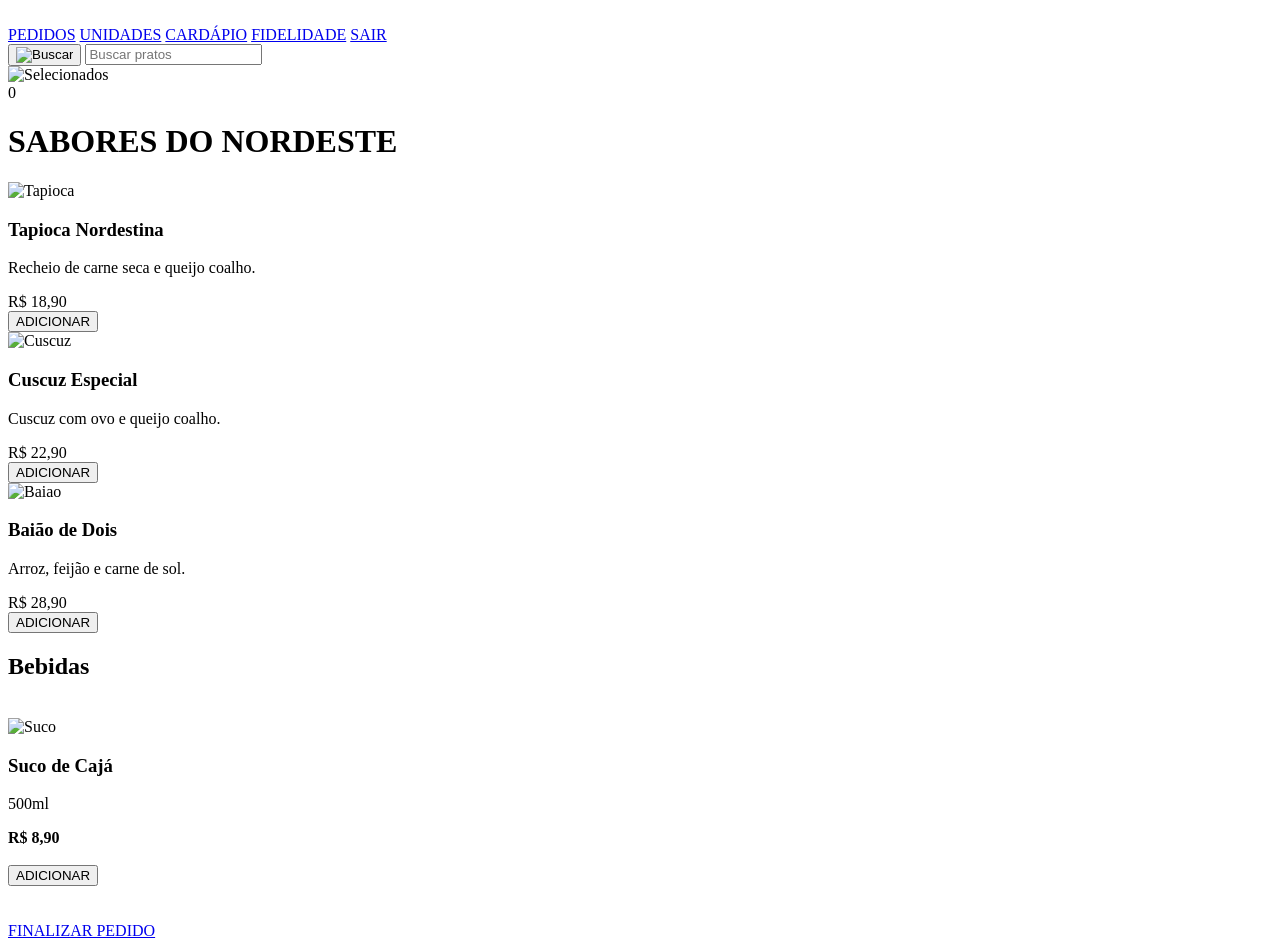
==== cardapio.html @ d0b0d53c "Add files via upload" ====
<!DOCTYPE html>
<html lang="pt-BR">

<head>

<meta charset="UTF-8">
<meta name="viewport" content="width=device-width, initial-scale=1.0">

<title>Cardápio - Raízes do Nordeste</title>

<link rel="preconnect" href="https://fonts.googleapis.com">

<link rel="preconnect"
href="https://fonts.gstatic.com"
crossorigin>

<link href="https://fonts.googleapis.com/css2?family=Poppins:wght@300;400;500;600;700&display=swap"
rel="stylesheet">

<link rel="stylesheet"
href="css/style.css">

</head>

<body>

<img src="img/panela.png" class="panela" alt="">
<img src="img/cacto.png" class="cacto" alt="">
<img src="img/raiz.png" class="raiz" alt="">
<img src="img/chapeu.png" class="chapeu" alt="">

<header>

<nav>

<a href="pedido.html">PEDIDOS</a>

<a href="unidades.html">UNIDADES</a>

<a href="cardapio.html">CARDÁPIO</a>

<a href="fidelidade.html">FIDELIDADE</a>

<a href="#"
   id="btnLogoff">

SAIR

</a>

</nav>

<div class="busca">

<button class="botao-lupa">

<img src="img/lupa.png"
alt="Buscar">

</button>

<input
type="text"
placeholder="Buscar pratos">

</div>

<div class="contador-itens">

<img src="img/selecionados.png"
alt="Selecionados">

<div id="qtde-itens">
0
</div>

</div>

</header>

<main>

<h1>SABORES DO NORDESTE</h1>

<div class="cards">

<!-- TAPIOCA -->

<div class="card">

<img src="img/tapioca.png"
alt="Tapioca">

<h3>Tapioca Nordestina</h3>

<p>
Recheio de carne seca e queijo coalho.
</p>

<div class="preco">
R$ 18,90
</div>

<button class="adicionar"
data-produto="tapioca"
onclick="alternarItem(this)">

ADICIONAR

</button>

</div>

<!-- CUSCUZ -->

<div class="card">

<img src="img/cuscuz.png"
alt="Cuscuz">

<h3>Cuscuz Especial</h3>

<p>
Cuscuz com ovo e queijo coalho.
</p>

<div class="preco">
R$ 22,90
</div>

<button class="adicionar"
data-produto="cuscuz"
onclick="alternarItem(this)">

ADICIONAR

</button>

</div>

<!-- BAIAO -->

<div class="card">

<img src="img/baiao.png"
alt="Baiao">

<h3>Baião de Dois</h3>

<p>
Arroz, feijão e carne de sol.
</p>

<div class="preco">
R$ 28,90
</div>

<button class="adicionar"
data-produto="baiao"
onclick="alternarItem(this)">

ADICIONAR

</button>

</div>

</div>

<div class="secao">

<h2>Bebidas</h2>

<br>

<div class="bebida">

<img src="img/suco.png"
alt="Suco">

<div>

<h3>Suco de Cajá</h3>

<p>500ml</p>

<strong>R$ 8,90</strong>

<br><br>

<button class="adicionar"
data-produto="suco"
onclick="alternarItem(this)">

ADICIONAR

</button>

</div>

</div>

</div>

<br><br>

<a href="carrinho.html"
class="btn carrinho-btn">

FINALIZAR PEDIDO

</a>

</main>

<script>

let carrinho =
JSON.parse(
localStorage.getItem(
"carrinho"
)
) || {};

function atualizarContador(){

    let total = 0;

    Object.values(carrinho)
    .forEach(qtd => {

        total += qtd;

    });

    document.getElementById(
        "qtde-itens"
    ).innerHTML = total;

    localStorage.setItem(
        "carrinho",
        JSON.stringify(carrinho)
    );
}
/* adiciona ou remove */

function alternarItem(botao){

    const produto =
    botao.dataset.produto;

    if(carrinho[produto]){

        delete carrinho[produto];

        botao.classList.remove(
            "selecionado"
        );

        botao.innerHTML =
        "ADICIONAR";

        botao.style.background =
        "#C12635";

    }else{

        carrinho[produto] = 1;

        botao.classList.add(
            "selecionado"
        );

        botao.innerHTML =
        "REMOVER";

        botao.style.background =
        "#4CAF50";
    }

    atualizarContador();
}

/* restaurar seleções */

window.onload = function(){

    Object.keys(carrinho)
    .forEach(produto => {

        document
        .querySelectorAll(".adicionar")
        .forEach(botao => {

            if(
                botao.dataset.produto
                === produto
            ){

                botao.innerHTML =
                "REMOVER";

                botao.classList.add(
                "selecionado"
                );

                botao.style.background =
                "#4CAF50";

            }

        });

    });

    atualizarContador();
}

</script>

<script>

document
.getElementById(
"btnLogoff"
)
.addEventListener(
"click",
function(){

    localStorage.removeItem(
    "usuarioLogado"
    );

    localStorage.removeItem(
    "nomeUsuario"
    );

    alert(
    "Sessão encerrada com sucesso."
    );

    window.location.href =
    "index.html";

});

</script>

</body>

</html>
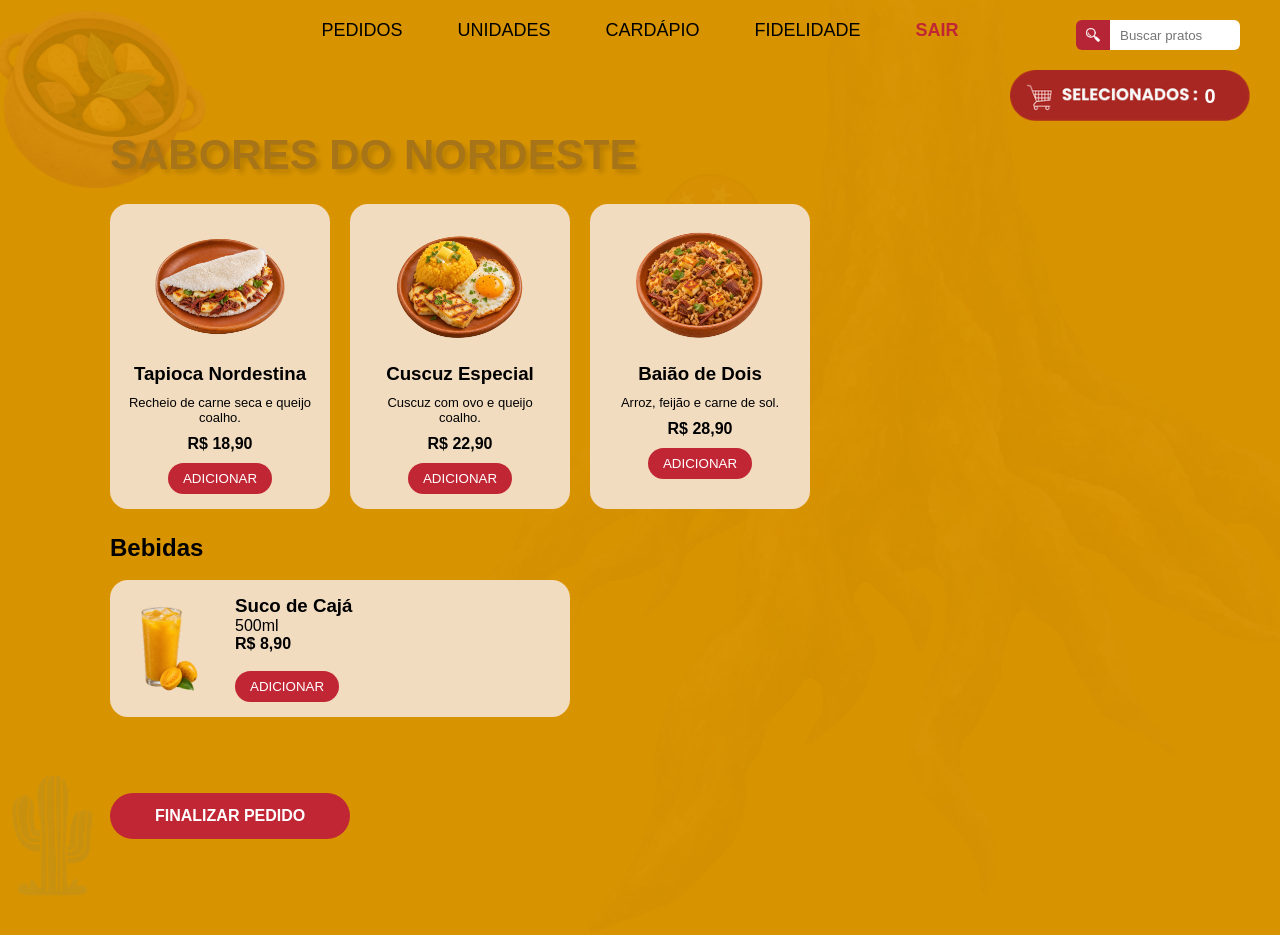
==== commit 3b97b18e: "Update cardapio.html" ====
--- a/cardapio.html
+++ b/cardapio.html
@@ -86,7 +86,8 @@
 
 <!-- TAPIOCA -->
 
-<div class="card">
+<div class="card"
+data-produto="cuscuz especial">
 
 <img src="img/tapioca.png"
 alt="Tapioca">
@@ -113,7 +114,8 @@
 
 <!-- CUSCUZ -->
 
-<div class="card">
+<div class="card"
+data-produto="cuscuz especial">
 
 <img src="img/cuscuz.png"
 alt="Cuscuz">
@@ -140,7 +142,8 @@
 
 <!-- BAIAO -->
 
-<div class="card">
+<div class="card"
+data-produto="baiao de dois">
 
 <img src="img/baiao.png"
 alt="Baiao">
@@ -173,7 +176,8 @@
 
 <br>
 
-<div class="bebida">
+<div class="bebida"
+data-produto="suco de caja">
 
 <img src="img/suco.png"
 alt="Suco">
@@ -344,9 +348,50 @@
     "index.html";
 
 });
-
+document
+.getElementById(
+"buscaPrato"
+)
+.addEventListener(
+"keyup",
+function(){
+
+    const termo =
+
+    this.value
+    .toLowerCase();
+
+    document
+    .querySelectorAll(
+        "[data-produto]"
+    )
+    .forEach(item=>{
+
+        const nome =
+
+        item.dataset.produto;
+
+        if(
+            nome.includes(
+                termo
+            )
+        ){
+
+            item.style.display =
+            "";
+
+        }else{
+
+            item.style.display =
+            "none";
+        }
+
+    });
+
+});
+   
 </script>
 
 </body>
 
-</html>+</html>
--- a/css/style.css
+++ b/css/style.css
@@ -0,0 +1,1108 @@
+/* ==========================================
+   RESET
+========================================== */
+
+*{
+    margin:0;
+    padding:0;
+    box-sizing:border-box;
+    font-family:'Poppins',sans-serif;
+}
+
+body{
+    background:#D89400;
+    min-height:100vh;
+    overflow-x:hidden;
+    position:relative;
+}
+
+/* ==========================================
+   ELEMENTOS DECORATIVOS
+========================================== */
+
+.panela{
+    position:absolute;
+    top:-15px;
+    left:-15px;
+    width:230px;
+    opacity:.22;
+    z-index:1;
+}
+
+.cacto{
+    position:absolute;
+    left:10px;
+    bottom:0;
+    width:85px;
+    opacity:.22;
+    z-index:1;
+}
+
+.raiz{
+    position:absolute;
+    right:-120px;
+    top:-10px;
+    height:105vh;
+    opacity:.12;
+    z-index:1;
+}
+
+.chapeu{
+    position:absolute;
+    left:640px;
+    top:160px;
+    width:140px;
+    opacity:.12;
+    z-index:1;
+}
+
+.cozinheira{
+    position:absolute;
+    right:-30px;
+    bottom:0;
+    height:92vh;
+    z-index:4;
+}
+
+/* ==========================================
+   MENU
+========================================== */
+
+header{
+    width:100%;
+    display:flex;
+    justify-content:center;
+    align-items:center;
+    padding-top:20px;
+    position:relative;
+    z-index:10;
+}
+
+nav{
+    display:flex;
+    gap:55px;
+}
+
+nav a{
+    text-decoration:none;
+    color:black;
+    font-size:18px;
+    font-weight:500;
+}
+
+.ativo{
+    background:#67510A;
+    color:white !important;
+    padding:10px 18px;
+    border-radius:10px;
+}
+
+/* ==========================================
+   BUSCA
+========================================== */
+
+.busca{
+    position:absolute;
+    right:40px;
+    top:20px;
+    display:flex;
+}
+
+.botao-lupa{
+    width:34px;
+    height:30px;
+    border:none;
+    background:#B62535;
+    border-radius:6px 0 0 6px;
+    cursor:pointer;
+    display:flex;
+    justify-content:center;
+    align-items:center;
+}
+
+.botao-lupa img{
+    width:14px;
+}
+
+.busca input{
+    width:130px;
+    height:30px;
+    border:none;
+    padding-left:10px;
+    border-radius:0 6px 6px 0;
+}
+
+/* ==========================================
+   CONTADOR DE ITENS
+========================================== */
+
+.contador-itens{
+
+    position:absolute;
+
+    top:70px;
+
+    right:40px;
+
+    width:240px;
+
+    z-index:20;
+}
+
+.contador-itens img{
+
+    width:100%;
+
+    display:block;
+}
+
+#qtde-itens{
+
+    position:absolute;
+
+    top:6px;
+
+    right:20px;
+
+    width:40px;
+
+    height:40px;
+
+    display:flex;
+
+    align-items:center;
+
+    justify-content:center;
+
+    color:white;
+
+    font-size:20px;
+
+    font-weight:700;
+
+    line-height:1;
+
+    text-align:center;
+}
+/* ==========================================
+   TITULOS
+========================================== */
+
+h1{
+    font-size:42px;
+    color:#A87418;
+    text-shadow:4px 4px 5px rgba(0,0,0,.15);
+    margin-bottom:25px;
+}
+
+/* ==========================================
+   CONTEÚDO
+========================================== */
+
+main{
+    position:relative;
+    margin-left:110px;
+    margin-top:90px;
+    z-index:10;
+}
+
+/* ==========================================
+   LOGIN E CADASTRO
+========================================== */
+
+.box-login{
+    width:500px;
+}
+
+.linha{
+    display:flex;
+    align-items:center;
+    margin-bottom:15px;
+}
+
+.linha label{
+    width:150px;
+    font-size:18px;
+}
+
+.linha input{
+    width:260px;
+    height:38px;
+    border:none;
+    background:#EFEFEF;
+    padding-left:12px;
+}
+
+.senha{
+    margin-left:150px;
+    font-size:13px;
+    color:black;
+}
+
+.checks{
+    margin-left:150px;
+    margin-top:10px;
+}
+
+.checks label{
+    width:auto;
+    font-size:14px;
+}
+
+/* ==========================================
+   BOTÕES
+========================================== */
+
+.btn{
+    display:inline-block;
+    text-decoration:none;
+    background:#C12635;
+    color:white;
+    padding:14px 45px;
+    border-radius:30px;
+    font-weight:bold;
+}
+
+.btn:hover{
+    background:#AB1E2D;
+}
+
+.botoes{
+    margin-top:35px;
+    display:flex;
+    gap:15px;
+}
+
+.adicionar{
+    border:none;
+    background:#C12635;
+    color:white;
+    padding:8px 15px;
+    border-radius:20px;
+    cursor:pointer;
+}
+
+.adicionar:disabled{
+    cursor:not-allowed;
+    opacity:1;
+}
+
+/* ==========================================
+   UNIDADES
+========================================== */
+
+.unidades{
+    display:flex;
+    flex-direction:column;
+    gap:18px;
+}
+
+.unidade{
+    display:flex;
+    align-items:flex-start;
+    gap:12px;
+    width:520px;
+    cursor:pointer;
+}
+
+.unidade input{
+    margin-top:5px;
+}
+
+.unidade strong{
+    display:block;
+    font-size:18px;
+    margin-bottom:3px;
+}
+
+.unidade p{
+    color:#A65627;
+    line-height:1.3;
+}
+
+.btn-avancar{
+    display:inline-block;
+    margin-top:15px;
+    background:#C12635;
+    color:white;
+    text-decoration:none;
+    padding:14px 55px;
+    border-radius:30px;
+    font-weight:bold;
+}
+
+/* ==========================================
+   CARDÁPIO
+========================================== */
+
+.cards{
+    display:flex;
+    gap:20px;
+    flex-wrap:wrap;
+}
+
+.card{
+    background:#F2DCC0;
+    width:220px;
+    border-radius:18px;
+    padding:15px;
+    text-align:center;
+}
+
+.card img{
+    width:130px;
+}
+
+.card h3{
+    margin:10px 0;
+}
+
+.card p{
+    font-size:13px;
+}
+
+.preco{
+    margin:10px 0;
+    font-weight:bold;
+}
+
+.secao{
+    margin-top:25px;
+}
+
+.bebida{
+    display:flex;
+    align-items:center;
+    gap:20px;
+    width:460px;
+    background:#F2DCC0;
+    border-radius:18px;
+    padding:15px;
+}
+
+.bebida img{
+    width:90px;
+}
+
+.carrinho-btn{
+    display:inline-block;
+    margin-top:40px;
+}
+
+/* ==========================================
+   FIDELIDADE
+========================================== */
+
+.pontos{
+    font-size:50px;
+    color:#B12131;
+    font-weight:bold;
+}
+
+.recompensas{
+    display:flex;
+    gap:20px;
+    flex-wrap:wrap;
+}
+
+.recompensa{
+    width:220px;
+    background:#F2DCC0;
+    border-radius:15px;
+    padding:15px;
+}
+
+.recompensa button{
+    margin-top:10px;
+    border:none;
+    background:#C12635;
+    color:white;
+    padding:8px 15px;
+    border-radius:20px;
+}
+
+/* ==========================================
+   TELAS MENORES
+========================================== */
+
+@media(max-width:1366px){
+
+    .cozinheira{
+        height:82vh;
+    }
+
+    .contador-itens{
+        right:30px;
+    }
+
+}
+
+@media(max-width:1200px){
+
+    .cozinheira{
+        display:none;
+    }
+
+    .raiz{
+        opacity:.07;
+    }
+
+}
+
+@media(max-width:900px){
+
+    nav{
+        gap:20px;
+    }
+
+    .cards{
+        flex-direction:column;
+    }
+
+    .bebida{
+        width:100%;
+    }
+
+    .contador-itens{
+        position:relative;
+        right:auto;
+        top:auto;
+        margin-top:10px;
+    }
+
+}
+
+/* =====================================
+   TELA CARRINHO
+===================================== */
+
+.carrinho-container{
+
+    display:flex;
+
+    gap:20px;
+
+    align-items:flex-start;
+
+    margin-top:20px;
+}
+
+.tabela-carrinho{
+
+    width:760px;
+
+    background:#F4DCC0;
+
+    border-radius:20px;
+
+    padding:20px;
+}
+
+.cabecalho{
+
+    display:grid;
+
+    grid-template-columns:
+    2fr 1fr 1fr 1fr;
+
+    font-weight:700;
+
+    margin-bottom:20px;
+}
+
+.item{
+
+    display:grid;
+
+    grid-template-columns:
+    80px 2fr 1fr 1fr 1fr;
+
+    align-items:center;
+
+    padding:15px 0;
+
+    border-bottom:
+    1px solid #d6b28d;
+}
+
+.item img{
+    width:70px;
+}
+
+.nome-produto{
+    font-weight:600;
+}
+
+.valor{
+
+    font-weight:600;
+}
+
+.subtotal{
+
+    font-weight:600;
+}
+
+.controle{
+
+    display:flex;
+
+    align-items:center;
+
+    gap:8px;
+}
+
+.controle button{
+
+    width:32px;
+
+    height:32px;
+
+    border:none;
+
+    background:#C12635;
+
+    color:white;
+
+    border-radius:6px;
+
+    cursor:pointer;
+}
+
+.resumo{
+
+    width:320px;
+
+    background:#F4DCC0;
+
+    border-radius:20px;
+
+    padding:20px;
+}
+
+.resumo h2{
+
+    text-align:center;
+
+    margin-bottom:20px;
+}
+
+.total{
+
+    background:#C12635;
+
+    color:white;
+
+    font-size:24px;
+
+    font-weight:bold;
+
+    text-align:center;
+
+    padding:15px;
+
+    border-radius:8px;
+
+    margin-top:15px;
+}
+
+.btn-pedido{
+
+    display:block;
+
+    margin-top:20px;
+
+    background:#C12635;
+
+    color:white;
+
+    text-decoration:none;
+
+    text-align:center;
+
+    padding:16px;
+
+    border-radius:8px;
+
+    font-weight:bold;
+}
+
+.avatar{
+
+    position:absolute;
+
+    right:40px;
+
+    top:20px;
+
+    width:80px;
+}
+
+.btn-voltar{
+
+    display:block;
+
+    margin-top:15px;
+
+    text-align:center;
+
+    text-decoration:none;
+
+    background:#8B6A1A;
+
+    color:white;
+
+    padding:14px;
+
+    border-radius:8px;
+
+    font-weight:bold;
+}
+/* =====================================
+   PAGAMENTO
+===================================== */
+
+.pagamento-box{
+
+    width:420px;
+}
+
+.opcao-pagamento{
+
+    display:block;
+
+    font-size:18px;
+
+    cursor:pointer;
+}
+
+.opcao-pagamento input{
+
+    margin-right:8px;
+}
+
+.pagamento-opcao{
+
+    display:none;
+
+    margin-top:15px;
+}
+
+.pagamento-opcao.ativo{
+
+    display:block;
+}
+
+.pagamento-opcao input{
+
+    width:100%;
+
+    margin-bottom:10px;
+
+    padding:10px;
+
+    border:none;
+
+    border-radius:6px;
+}
+
+.qrcode{
+
+    width:180px;
+
+    display:block;
+
+    margin:auto;
+}
+/* =====================================
+   PEDIDO
+===================================== */
+
+.pedido-container{
+
+    display:flex;
+
+    gap:30px;
+
+    align-items:flex-start;
+}
+
+.status-pedido{
+
+    width:600px;
+
+    background:#F4DCC0;
+
+    border-radius:20px;
+
+    padding:25px;
+}
+
+.status-item{
+
+    padding:15px;
+
+    border-radius:8px;
+
+    margin-bottom:10px;
+
+    background:#EFE1CF;
+
+    font-weight:600;
+}
+
+.status-item.ativo{
+
+    background:#D9F0D3;
+}
+
+.avatar{
+
+    position:absolute;
+
+    right:40px;
+
+    top:20px;
+
+    width:80px;
+}
+/* =====================================
+   FIDELIDADE
+===================================== */
+
+.fidelidade-container{
+
+    display:flex;
+
+    gap:30px;
+}
+
+.saldo-box{
+
+    width:320px;
+
+    background:#F4DCC0;
+
+    border-radius:20px;
+
+    padding:25px;
+}
+
+.saldo-box h2{
+
+    text-align:center;
+}
+
+.pontos{
+
+    font-size:72px;
+
+    text-align:center;
+
+    color:#C12635;
+
+    font-weight:bold;
+
+    margin:20px 0;
+}
+
+.recompensas{
+
+    display:flex;
+
+    gap:20px;
+}
+
+.recompensa{
+
+    width:220px;
+
+    background:#F4DCC0;
+
+    border-radius:15px;
+
+    padding:15px;
+
+    text-align:center;
+}
+
+.recompensa button{
+
+    border:none;
+
+    background:#C12635;
+
+    color:white;
+
+    padding:10px 15px;
+
+    border-radius:20px;
+
+    margin-top:10px;
+}
+
+.recompensa button:disabled{
+
+    background:#aaa;
+}
+
+.historico-pontos{
+
+    width:760px;
+
+    background:#F4DCC0;
+
+    border-radius:20px;
+
+    padding:20px;
+}
+
+.historico-pontos p{
+
+    margin:15px 0;
+}
+/* =====================================
+   CADASTRO
+===================================== */
+
+.box-login{
+
+    width:550px;
+
+    background:#d79301;
+
+    padding:25px;
+
+    border-radius:20px;
+
+    box-shadow:0 4px 12px rgba(0,0,0,.10);
+}
+
+.box-login .linha{
+
+    margin-bottom:18px;
+}
+
+.box-login label{
+
+    font-weight:600;
+
+    color:#4A2E0F;
+}
+
+.box-login input{
+
+    border-radius:8px;
+
+    font-size:14px;
+}
+
+.checks{
+
+    margin-top:20px;
+
+    display:flex;
+
+    flex-direction:column;
+
+    gap:10px;
+}
+
+.checks label{
+
+    font-size:14px;
+
+    display:flex;
+
+    align-items:center;
+
+    gap:8px;
+}
+
+.checks input{
+
+    width:16px;
+
+    height:16px;
+}
+
+.politica{
+
+    margin-top:10px;
+
+    margin-left:150px;
+}
+
+.politica a{
+
+    color:#8C3F0F;
+
+    text-decoration:none;
+
+    font-weight:600;
+}
+
+.politica a:hover{
+
+    text-decoration:underline;
+}
+
+.botoes{
+
+    margin-top:25px;
+}
+
+#btnCadastrar{
+
+    border:none;
+
+    cursor:pointer;
+}
+
+#btnCadastrar:hover{
+
+    background:#AA1E2C;
+}
+/* =====================================
+   PEDIDOS
+===================================== */
+
+.pedido-card{
+
+    width:650px;
+
+    background:#F4DCC0;
+
+    padding:20px;
+
+    border-radius:18px;
+
+    margin-bottom:20px;
+}
+
+.pedido-card h3{
+
+    margin-bottom:10px;
+
+    color:#8B5E34;
+}
+
+.pedido-card p{
+
+    margin:8px 0;
+}
+
+/* =====================================
+   MODAL LGPD
+===================================== */
+
+.politica-link{
+
+    display:block;
+
+    margin-top:10px;
+
+    color:#7B3F0D;
+
+    text-decoration:none;
+
+    font-weight:600;
+}
+
+.modal-lgpd{
+
+    display:none;
+
+    position:fixed;
+
+    top:0;
+
+    left:0;
+
+    width:100%;
+
+    height:100%;
+
+    background:rgba(
+        0,
+        0,
+        0,
+        .6
+    );
+
+    z-index:999;
+}
+
+.modal-conteudo{
+
+    width:700px;
+
+    max-width:90%;
+
+    background:white;
+
+    padding:30px;
+
+    border-radius:15px;
+
+    position:absolute;
+
+    top:50%;
+
+    left:50%;
+
+    transform:
+    translate(
+        -50%,
+        -50%
+    );
+
+    line-height:1.6;
+}
+
+.modal-conteudo h2{
+
+    margin-bottom:20px;
+
+    color:#8B5E34;
+}
+
+.modal-conteudo p{
+
+    margin-bottom:15px;
+}
+
+.fechar-modal{
+
+    float:right;
+
+    font-size:30px;
+
+    cursor:pointer;
+}
+
+.btn-fechar-lgpd{
+
+    border:none;
+
+    background:#8B5E34;
+
+    color:white;
+
+    padding:12px 20px;
+
+    border-radius:8px;
+
+    cursor:pointer;
+}
+#btnLogoff{
+
+    color:#C12635;
+
+    font-weight:bold;
+}
+
+#btnLogoff:hover{
+
+    color:#9E1B29;
+}
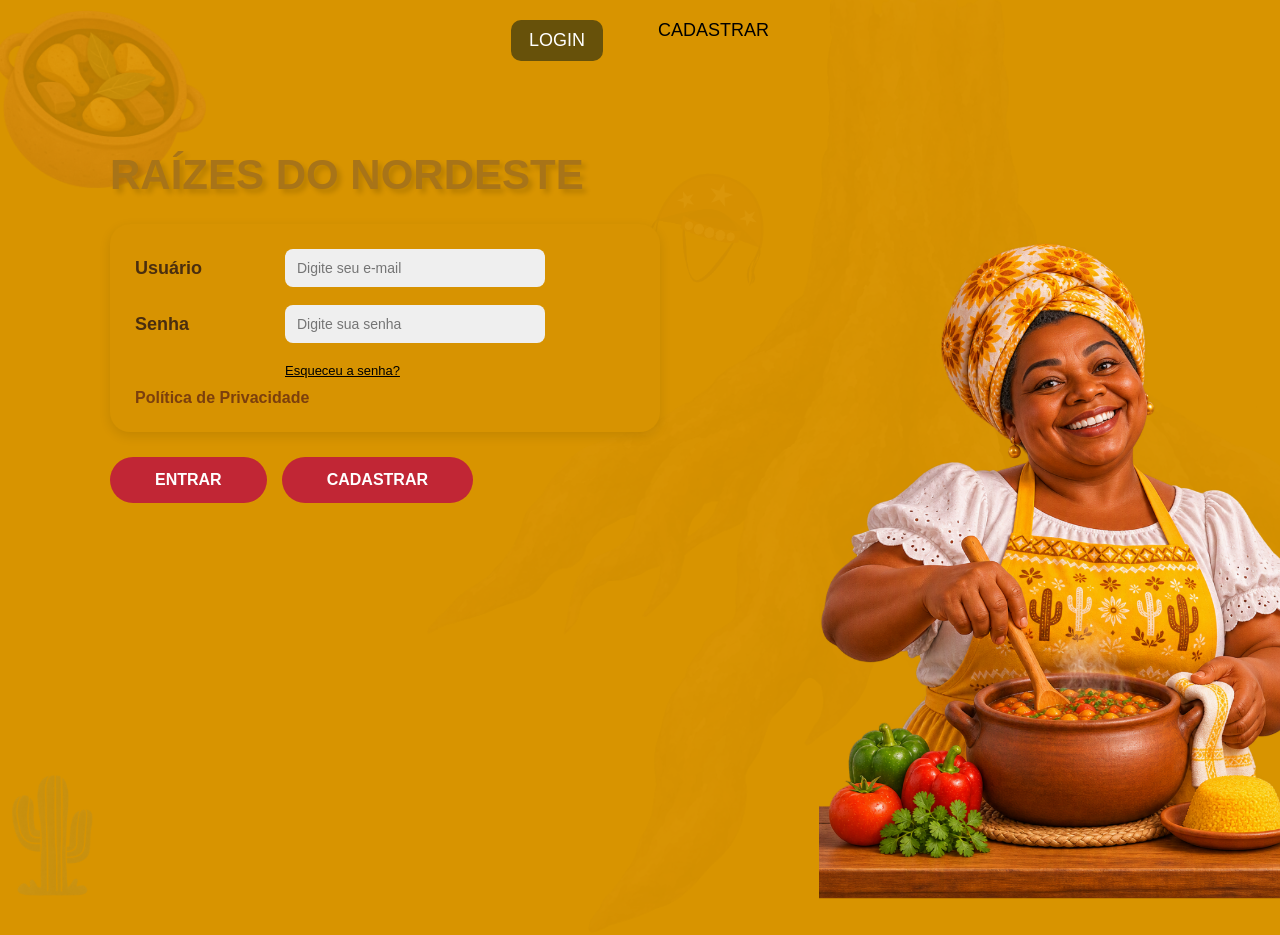
==== commit 0cc5fa65: "Update cardapio.html" ====
--- a/cardapio.html
+++ b/cardapio.html
@@ -9,39 +9,57 @@
 <title>Cardápio - Raízes do Nordeste</title>
 
 <link rel="preconnect" href="https://fonts.googleapis.com">
-
-<link rel="preconnect"
-href="https://fonts.gstatic.com"
-crossorigin>
+<link rel="preconnect" href="https://fonts.gstatic.com" crossorigin>
 
 <link href="https://fonts.googleapis.com/css2?family=Poppins:wght@300;400;500;600;700&display=swap"
-rel="stylesheet">
+      rel="stylesheet">
 
 <link rel="stylesheet"
-href="css/style.css">
+      href="css/style.css">
 
 </head>
 
 <body>
 
-<img src="img/panela.png" class="panela" alt="">
-<img src="img/cacto.png" class="cacto" alt="">
-<img src="img/raiz.png" class="raiz" alt="">
-<img src="img/chapeu.png" class="chapeu" alt="">
+<img src="img/panela.png"
+     class="panela"
+     alt="">
+
+<img src="img/cacto.png"
+     class="cacto"
+     alt="">
+
+<img src="img/raiz.png"
+     class="raiz"
+     alt="">
+
+<img src="img/avatar.png"
+     class="avatar"
+     alt="">
 
 <header>
 
 <nav>
 
-<a href="pedido.html">PEDIDOS</a>
-
-<a href="unidades.html">UNIDADES</a>
-
-<a href="cardapio.html">CARDÁPIO</a>
-
-<a href="fidelidade.html">FIDELIDADE</a>
+<a href="pedido.html">
+PEDIDOS
+</a>
+
+<a href="unidades.html">
+UNIDADES
+</a>
 
 <a href="#"
+   class="ativo">
+CARDÁPIO
+</a>
+
+<a href="fidelidade.html">
+FIDELIDADE
+</a>
+
+<a href="#"
+   onclick="fazerLogoff()"
    id="btnLogoff">
 
 SAIR
@@ -55,12 +73,13 @@
 <button class="botao-lupa">
 
 <img src="img/lupa.png"
-alt="Buscar">
+     alt="Buscar">
 
 </button>
 
 <input
 type="text"
+id="buscaPrato"
 placeholder="Buscar pratos">
 
 </div>
@@ -68,7 +87,7 @@
 <div class="contador-itens">
 
 <img src="img/selecionados.png"
-alt="Selecionados">
+     alt="Selecionados">
 
 <div id="qtde-itens">
 0
@@ -80,19 +99,23 @@
 
 <main>
 
-<h1>SABORES DO NORDESTE</h1>
+<h1>
+SABORES DO NORDESTE
+</h1>
 
 <div class="cards">
 
 <!-- TAPIOCA -->
 
 <div class="card"
-data-produto="cuscuz especial">
+     data-produto="tapioca nordestina">
 
 <img src="img/tapioca.png"
-alt="Tapioca">
-
-<h3>Tapioca Nordestina</h3>
+     alt="Tapioca">
+
+<h3>
+Tapioca Nordestina
+</h3>
 
 <p>
 Recheio de carne seca e queijo coalho.
@@ -103,8 +126,8 @@
 </div>
 
 <button class="adicionar"
-data-produto="tapioca"
-onclick="alternarItem(this)">
+        data-produto="tapioca"
+        onclick="alternarItem(this)">
 
 ADICIONAR
 
@@ -115,12 +138,14 @@
 <!-- CUSCUZ -->
 
 <div class="card"
-data-produto="cuscuz especial">
+     data-produto="cuscuz especial">
 
 <img src="img/cuscuz.png"
-alt="Cuscuz">
-
-<h3>Cuscuz Especial</h3>
+     alt="Cuscuz">
+
+<h3>
+Cuscuz Especial
+</h3>
 
 <p>
 Cuscuz com ovo e queijo coalho.
@@ -131,8 +156,8 @@
 </div>
 
 <button class="adicionar"
-data-produto="cuscuz"
-onclick="alternarItem(this)">
+        data-produto="cuscuz"
+        onclick="alternarItem(this)">
 
 ADICIONAR
 
@@ -143,12 +168,14 @@
 <!-- BAIAO -->
 
 <div class="card"
-data-produto="baiao de dois">
+     data-produto="baiao de dois">
 
 <img src="img/baiao.png"
-alt="Baiao">
-
-<h3>Baião de Dois</h3>
+     alt="Baiao">
+
+<h3>
+Baião de Dois
+</h3>
 
 <p>
 Arroz, feijão e carne de sol.
@@ -159,8 +186,8 @@
 </div>
 
 <button class="adicionar"
-data-produto="baiao"
-onclick="alternarItem(this)">
+        data-produto="baiao"
+        onclick="alternarItem(this)">
 
 ADICIONAR
 
@@ -172,29 +199,37 @@
 
 <div class="secao">
 
-<h2>Bebidas</h2>
+<h2>
+Bebidas
+</h2>
 
 <br>
 
 <div class="bebida"
-data-produto="suco de caja">
+     data-produto="suco de caja">
 
 <img src="img/suco.png"
-alt="Suco">
+     alt="Suco">
 
 <div>
 
-<h3>Suco de Cajá</h3>
-
-<p>500ml</p>
-
-<strong>R$ 8,90</strong>
+<h3>
+Suco de Cajá
+</h3>
+
+<p>
+500ml
+</p>
+
+<strong>
+R$ 8,90
+</strong>
 
 <br><br>
 
 <button class="adicionar"
-data-produto="suco"
-onclick="alternarItem(this)">
+        data-produto="suco"
+        onclick="alternarItem(this)">
 
 ADICIONAR
 
@@ -209,7 +244,7 @@
 <br><br>
 
 <a href="carrinho.html"
-class="btn carrinho-btn">
+   class="btn carrinho-btn">
 
 FINALIZAR PEDIDO
 
@@ -219,7 +254,44 @@
 
 <script>
 
+/* =========================
+   SEGURANÇA
+========================= */
+
+if(
+!localStorage.getItem(
+"usuarioLogado"
+)
+){
+
+    window.location.href =
+    "index.html";
+}
+
+/* =========================
+   LOGOFF
+========================= */
+
+function fazerLogoff(){
+
+    localStorage.removeItem(
+    "usuarioLogado"
+    );
+
+    localStorage.removeItem(
+    "nomeUsuario"
+    );
+
+    window.location.href =
+    "index.html";
+}
+
+/* =========================
+   CARRINHO
+========================= */
+
 let carrinho =
+
 JSON.parse(
 localStorage.getItem(
 "carrinho"
@@ -228,77 +300,97 @@
 
 function atualizarContador(){
 
-    let total = 0;
-
-    Object.values(carrinho)
-    .forEach(qtd => {
-
-        total += qtd;
+    let totalItens = 0;
+
+    Object.values(
+        carrinho
+    ).forEach(qtd=>{
+
+        totalItens += qtd;
 
     });
 
     document.getElementById(
-        "qtde-itens"
-    ).innerHTML = total;
+    "qtde-itens"
+    ).innerHTML =
+
+    totalItens;
 
     localStorage.setItem(
+
         "carrinho",
-        JSON.stringify(carrinho)
+
+        JSON.stringify(
+            carrinho
+        )
+
     );
 }
-/* adiciona ou remove */
 
 function alternarItem(botao){
 
     const produto =
+
     botao.dataset.produto;
 
-    if(carrinho[produto]){
-
-        delete carrinho[produto];
+    if(
+    carrinho[produto]
+    ){
+
+        delete carrinho[
+            produto
+        ];
+
+        botao.innerHTML =
+        "ADICIONAR";
 
         botao.classList.remove(
             "selecionado"
         );
 
-        botao.innerHTML =
-        "ADICIONAR";
-
         botao.style.background =
         "#C12635";
 
     }else{
 
-        carrinho[produto] = 1;
+        carrinho[
+            produto
+        ] = 1;
+
+        botao.innerHTML =
+        "REMOVER";
 
         botao.classList.add(
             "selecionado"
         );
 
-        botao.innerHTML =
-        "REMOVER";
-
         botao.style.background =
         "#4CAF50";
+
     }
 
     atualizarContador();
 }
 
-/* restaurar seleções */
+/* =========================
+   RESTORE
+========================= */
 
 window.onload = function(){
 
-    Object.keys(carrinho)
-    .forEach(produto => {
+    Object.keys(
+    carrinho
+    ).forEach(produto=>{
 
         document
-        .querySelectorAll(".adicionar")
-        .forEach(botao => {
+        .querySelectorAll(
+        ".adicionar"
+        )
+        .forEach(botao=>{
 
             if(
-                botao.dataset.produto
-                === produto
+            botao.dataset.produto
+            === produto
             ){
 
                 botao.innerHTML =
@@ -310,7 +402,6 @@
 
                 botao.style.background =
                 "#4CAF50";
-
             }
 
         });
@@ -318,36 +409,13 @@
     });
 
     atualizarContador();
-}
-
-</script>
-
-<script>
-
-document
-.getElementById(
-"btnLogoff"
-)
-.addEventListener(
-"click",
-function(){
-
-    localStorage.removeItem(
-    "usuarioLogado"
-    );
-
-    localStorage.removeItem(
-    "nomeUsuario"
-    );
-
-    alert(
-    "Sessão encerrada com sucesso."
-    );
-
-    window.location.href =
-    "index.html";
-
-});
+
+};
+
+/* =========================
+   BUSCA PRATOS
+========================= */
+
 document
 .getElementById(
 "buscaPrato"
@@ -363,7 +431,7 @@
 
     document
     .querySelectorAll(
-        "[data-produto]"
+    "[data-produto]"
     )
     .forEach(item=>{
 
@@ -389,7 +457,7 @@
     });
 
 });
-   
+
 </script>
 
 </body>
